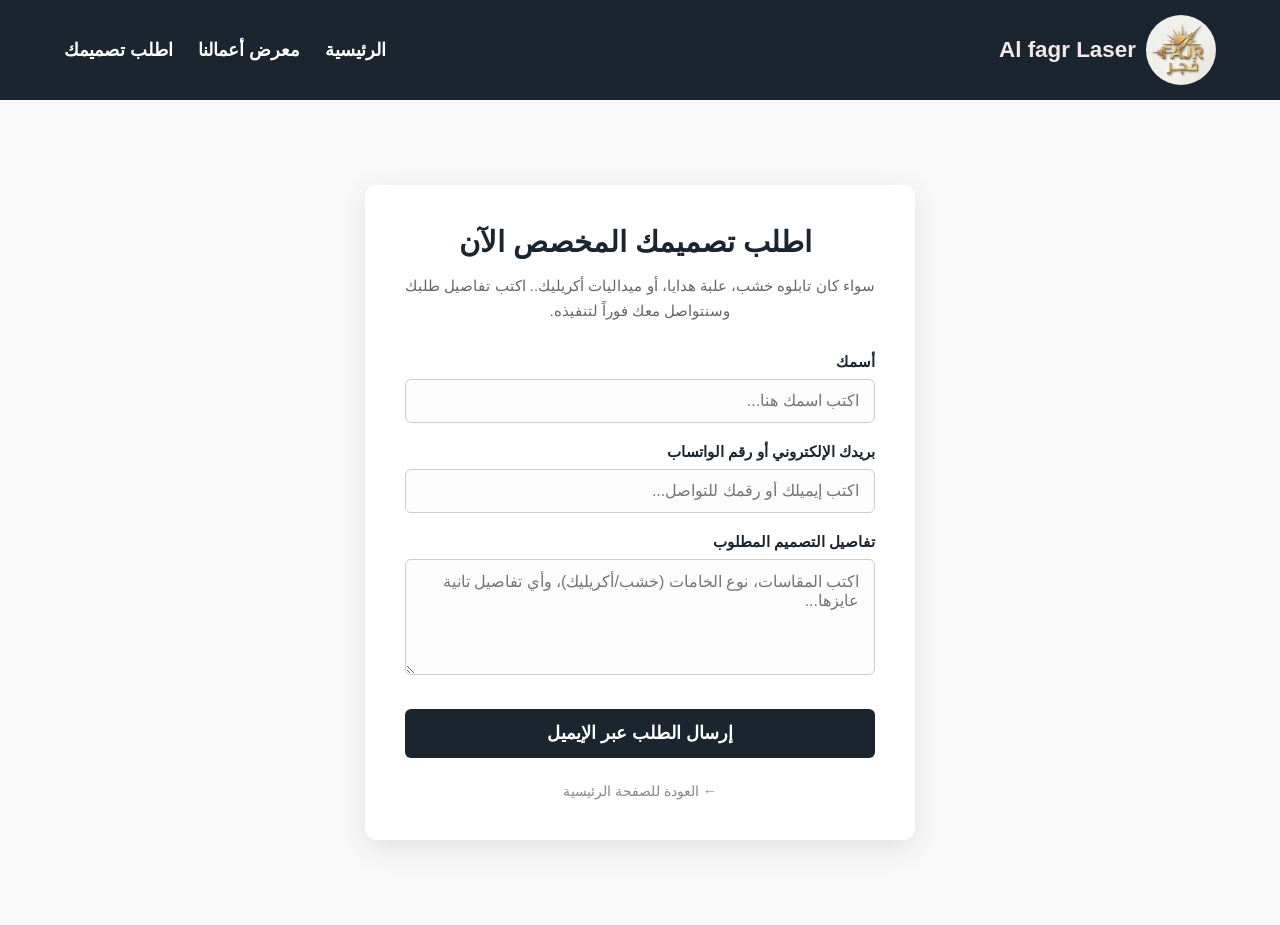
==== contact.html @ 535c6892 "Add files via upload" ====
<!DOCTYPE html>
<html lang="ar" dir="rtl">
<head>
    <meta charset="UTF-8">
    <meta name="viewport" content="width=device-width, initial-scale=1.0">
    <title>Al Fagr laser - أطلب تصميمك </title>
    <link rel="stylesheet" href="css/style.css">
    <link rel="stylesheet" href="https://cdnjs.cloudflare.com/ajax/libs/font-awesome/6.0.0/css/all.min.css">
</head>
<body>

    <nav class="navbar">
        <div class="logo">
            <img src="images/Layer 0.png" alt="لوجو كابتن ليزر">
            <span>Al fagr Laser</span>
        </div>
        <ul class="nav-links">
            <li><a href="index.html">الرئيسية</a></li>
            <li><a href="index.html#products">معرض أعمالنا</a></li>
            <li><a href="contact.html">اطلب تصميمك</a></li>
        </ul>
    </nav>

    <section class="contact-section">
        <div class="contact-box">
            <h2><i class="fa-solid fa-laser-cutter"></i> اطلب تصميمك المخصص الآن</h2>
            <p>سواء كان تابلوه خشب، علبة هدايا، أو ميداليات أكريليك.. اكتب تفاصيل طلبك وسنتواصل معك فوراً لتنفيذه.</p>
           
            <form action="https://formspree.io/xbdbzlob" method="POST">
                <div class="input-group">
                    <label>أسمك</label>
                    <input type="text" name="name" placeholder="اكتب اسمك هنا..." required>
                </div>

                <div class="input-group">
                    <label>بريدك الإلكتروني أو رقم الواتساب</label>
                    <input type="text" name="contact_info" placeholder="اكتب إيميلك أو رقمك للتواصل..." required>
                </div>

                <div class="input-group">
                    <label>تفاصيل التصميم المطلوب</label>
                    <textarea name="message" rows="5" placeholder="اكتب المقاسات، نوع الخامات (خشب/أكريليك)، وأي تفاصيل تانية عايزها..." required></textarea>
                </div>

                <button type="submit" class="submit-btn">إرسال الطلب عبر الإيميل</button>
            </form>
           
            <a href="index.html" class="back-home-link">← العودة للصفحة الرئيسية</a>
        </div>
    </section>

</body>
</html>
---- css/style.css ----
/* 1. ريست عام للموقع كله عشان الهوامش وتناسق الحجم */
* {
    margin: 0;
    padding: 0;
    box-sizing: border-box;
    font-family: 'Segoe UI', Tahoma, Geneva, Verdana, sans-serif;
}

/* 2. إعدادات جسم الصفحة */
body {
    background-color: #f9f9f9;
    color: #333;
    direction: rtl; /* الموقع كله عربي من اليمين للشمال */
}

/* 3. شريط التنقل (الـ Navbar) */
.navbar {
    background-color: #1a252f;
    display: flex;
    justify-content: space-between;
    align-items: center;
    padding: 15px 5%;
    position: sticky;
    top: 0;
    z-index: 1000;
}

.logo {
    display: flex;
    align-items: center;
    gap: 10px;
}

.logo img {
    height: 70px;
    border-radius: 90%;
}

.logo span {
    color: #f3e8e8;
    font-size: 1.4rem;
    font-weight: bold;
}

.nav-links {
    display: flex;
    list-style: none;
    gap: 25px;
}

.nav-links a {
    color: #ffffff;
    text-decoration: none;
    font-weight: 600;
    font-size: 1.1rem;
    transition: color 0.3s;
}

.nav-links a:hover {
    color: #f39c12; /* يقلب لون ذهبي/برتقالي رايق عند الوقوف عليه */
}

/* زرار الموبايل (مخفي في الشاشات الكبيرة) */
.menu-toggle {
    display: none;
    flex-direction: column;
    cursor: pointer;
    gap: 5px;
}

.menu-toggle .bar {
    width: 25px;
    height: 3px;
    background-color: white;
    transition: 0.4s;
}

/* 4. القسم الرئيسي الترحيبي (Hero Section) */
.hero {
    background: linear-gradient(rgba(26, 37, 47, 0.8), rgba(26, 37, 47, 0.8)), url('../images/hero-bg.jpg') no-repeat center center/cover;
    height: 60vh; /* واخد مساحة شيك من الشاشة */
    display: flex;
    justify-content: center;
    align-items: center;
    text-align: center;
    color: white;
    padding: 0 20px;
}

.hero-content h1 {
    font-size: 2.8rem;
    margin-bottom: 15px;
    color: #f39c12; /* اللون الذهبي بيدي فخامة */
}

.hero-content p {
    font-size: 1.3rem;
    margin-bottom: 25px;
    max-width: 600px;
    line-height: 1.6;
}

/* زرار اطلب أوردر الآن */
.cta-btn {
    display: inline-block;
    background-color: #f39c12;
    color: white;
    padding: 12px 30px;
    text-decoration: none;
    font-weight: bold;
    font-size: 1.1rem;
    border-radius: 5px;
    transition: background 0.3s, transform 0.2s;
}

.cta-btn:hover {
    background-color: #e67e22;
    transform: translateY(-10px); /* حركة خفيفة ترفع الزرار لفوق لما تقف عليه */
}

/* 5. شاشات الموبايل (Responsive) */
@media screen and (max-width: 768px) {
    .nav-links {
        display: none;
        flex-direction: column;
        width: 100%;
        background-color: #1a252f;
        position: absolute;
        top: 70px;
        right: 0;
        padding: 20px;
        gap: 15px;
        text-align: center;
    }

    .nav-links.active {
        display: flex;
    }

    .menu-toggle {
        display: flex;
    }

    .hero-content h1 {
        font-size: 2rem;
    }

    .hero-content p {
        font-size: 1rem;
    }
}
/* 6. تنسيق قسم المنتجات */
.products-section {
    padding: 60px 5%;
    text-align: center;
}

.section-title {
    font-size: 2.2rem;
    color: #1a252f;
    margin-bottom: 40px;
    position: relative;
}

/* خط ديكور صغير تحت العنوان */
.section-title::after {
    content: '';
    display: block;
    width: 80px;
    height: 4px;
    background-color: #f39c12;
    margin: 10px auto 0;
    border-radius: 2px;
}

/* الحاوية الأساسية للكروت */
.products-container {
    display: flex;
    justify-content: center;
    gap: 30px;
    flex-wrap: wrap; /* عشان لو الشاشة صغرت ينزلوا تحت بعض */
}

/* تصميم الكارت الواحد */
.product-card {
    background-color: white;
    border-radius: 10px;
    box-shadow: 0 4px 15px rgba(0,0,0,0.05);
    width: 320px;
    overflow: hidden;
    transition: transform 0.3s, box-shadow 0.3s;
    display: flex;
    flex-direction: column;
    padding-bottom: 20px;
}

.product-card:hover {
    transform: translateY(-10px); /* يرتفع لفوق تأثير شيك */
    box-shadow: 0 10px 25px rgba(0,0,0,0.15);
}

.card-img {
    height: 220px;
    background-color: #e4e8f0;
    overflow: hidden;
}

.card-img img {
    width: 100%;
    height: 100%;
    object-fit: cover;
}

.product-card h3 {
    font-size: 1.4rem;
    color: #1a252f;
    margin: 20px 15px 10px;
}

.product-card p {
    color: #666;
    font-size: 0.95rem;
    line-height: 1.6;
    padding: 0 15px;
    flex-grow: 1; /* عشان يخلي الأزرار كلها محاذية لبعضها من تحت */
    margin-bottom: 20px;
}

/* زرار الطلب الخاص بكل كارت */
.order-btn {
    display: block;
    background-color: #1a252f;
    color: white;
    text-decoration: none;
    padding: 10px 0;
    margin: 0 20px;
    border-radius: 5px;
    font-weight: bold;
    transition: background 0.3s;
}

.order-btn:hover {
    background-color: #f39c12; /* يقلب ذهبي لما تقف عليه */
}
/* 7. تنسيق صفحة اطلب تصميمك (Contact Page) */
.contact-section {
    padding: 60px 20px;
    display: flex;
    justify-content: center;
    align-items: center;
    min-height: calc(100vh - 75px); /* عشان تاخد طول الشاشة بالظبط بعد الـ Navbar */
}

.contact-box {
    background-color: white;
    border-radius: 12px;
    box-shadow: 0 8px 30px rgba(0,0,0,0.1);
    padding: 40px;
    width: 100%;
    max-width: 550px;
    text-align: center;
}

.contact-box h2 {
    color: #1a252f;
    font-size: 1.8rem;
    margin-bottom: 15px;
}

.contact-box p {
    color: #666;
    font-size: 0.95rem;
    line-height: 1.6;
    margin-bottom: 30px;
}

/* تنسيق حقول الإدخال */
.input-group {
    text-align: right;
    margin-bottom: 20px;
}

.input-group label {
    display: block;
    font-weight: 600;
    color: #1a252f;
    margin-bottom: 8px;
    font-size: 0.95rem;
}

.input-group input,
.input-group textarea {
    width: 100%;
    padding: 12px 15px;
    border: 1px solid #ccc;
    border-radius: 6px;
    font-size: 1rem;
    font-family: inherit;
    transition: border-color 0.3s, box-shadow 0.3s;
    background-color: #fcfcfc;
}

.input-group input:focus,
.input-group textarea:focus {
    outline: none;
    border-color: #f39c12; /* يقلب ذهبي لما العميل يضغط عليه عشان يكتب */
    box-shadow: 0 0 8px rgba(243, 156, 18, 0.2);
}

/* زرار الإرسال الفخم */
.submit-btn {
    width: 100%;
    background-color: #1a252f;
    color: white;
    border: none;
    padding: 14px;
    font-size: 1.1rem;
    font-weight: bold;
    border-radius: 6px;
    cursor: pointer;
    transition: background 0.3s, transform 0.2s;
    margin-top: 10px;
}

.submit-btn:hover {
    background-color: #f39c12; /* يقلب ذهبي عند الوقوف عليه */
    transform: translateY(-2px);
}

/* لينك العودة للرئيسية */
.back-home-link {
    display: inline-block;
    margin-top: 25px;
    color: #888;
    text-decoration: none;
    font-size: 0.9rem;
    transition: color 0.3s;
}

.back-home-link:hover {
    color: #1a252f;
    text-decoration: underline;
}
/* 8. تنسيق الفوتر (Footer) */
.main-footer {
    background-color: #1a252f; /* نفس كحلي الـ Navbar الفخم */
    color: #ffffff;
    padding: 30px 20px;
    margin-top: 50px; /* يسيب مسافة بينه وبين الكروت */
}

.footer-content {
    display: flex;
    justify-content: space-between;
    align-items: center;
    max-width: 1200px;
    margin: 0 auto;
    flex-wrap: wrap;
    gap: 20px;
}

.footer-content p {
    font-size: 1rem;
    color: #bbb;
}

.footer-content .highlight {
    color: #f39c12; /* اللون الذهبي */
    font-weight: bold;
}

/* لينكات وأيقونات السوشيال ميديا */
.social-links {
    display: flex;
    gap: 15px;
}

.social-links a {
    color: rgb(236, 232, 232);
    background-color: #86582a;
    width: 40px;
    height: 40px;
    border-radius: 50%;
    display: flex;
    justify-content: center;
    align-items: center;
    text-decoration: none;
    font-size: 1.1rem;
    transition: background 0.3s, transform 0.3s, color 0.3s;
}

/* حركة شياكة للأيقونة لما الماوس يقف عليها */
.social-links a:hover {
    background-color: #f39c12; /* تقلب ذهبي */
    color: #1a252f;
    transform: translateY(-5px); /* ترفع لفوق شوية */
}

/* تظبيط الفوتر عالموبايل */
@media screen and (max-width: 600px) {
    .footer-content {
        flex-direction: column;
        text-align: center;
    }
}
/* 9. تنسيق صفحة معرض الأعمال (Portfolio Page) */
.portfolio-header {
    text-align: center;
    padding: 50px 20px;
    background: linear-gradient(135deg, #1a252f, #2c3e50);
    color: white;
}

.portfolio-header h1 {
    font-size: 2.2rem;
    color: #f39c12; /* الذهبي */
    margin-bottom: 10px;
}

.portfolio-header p {
    font-size: 1.1rem;
    color: #ddd;
}

/* شبكة الصور */
.portfolio-grid-container {
    max-width: 1200px;
    margin: 40px auto;
    padding: 0 20px;
}

.portfolio-grid {
    display: block; /* متوافق ومعياري */
    text-align: center;
}

.portfolio-item {
    display: inline-block;
    vertical-align: top;
    width: 30%; /* تظهر 3 صور في السطر على الشاشات الكبيرة */
    margin: 1.5%;
    position: relative;
    border-radius: 8px;
    overflow: hidden;
    box-shadow: 0 4px 15px rgba(0,0,0,0.15);
    background-color: #000;
}

.portfolio-item img {
    width: 100%;
    height: 250px;
    object-fit: cover;
    display: block;
    transition: transform 0.5s ease;
}

/* تأثير الطبقة اللي بتظهر فوق الصورة عند الوقوف بالماوس */
.item-overlay {
    position: absolute;
    bottom: 0;
    left: 0;
    right: 0;
    background: rgba(26, 37, 47, 0.85); /* خلفية كحلي شفافة */
    color: white;
    padding: 15px;
    opacity: 0;
    transition: opacity 0.4s ease;
}

.item-overlay h3 {
    font-size: 1rem;
    color: #f39c12;
}

/* حركات التفاعل (Hover) */
.portfolio-item:hover img {
    transform: scale(1.1); /* تكبير الصورة بسيط */
}

.portfolio-item:hover .item-overlay {
    opacity: 1; /* إظهار النص */
}

/* تظبيط شاشات الموبايل والمقاسات الصغيرة */
@media screen and (max-width: 900px) {
    .portfolio-item {
        width: 45%; /* صورتين في السطر */
    }
}

@media screen and (max-width: 600px) {
    .portfolio-item {
        width: 94%; /* صورة واحدة بعرض الشاشة */
        margin: 10px 3%;
    }
}
/* 10. تنسيق زرار الواتساب الطاير */
.whatsapp-float {
    position: fixed;
    bottom: 30px;
    left: 30px; /* هيظهر على الشمال تحت عشان ما يغطيش على الكلام العربي */
    background-color: #25d366; /* لون الواتساب الأصلي */
    color: #fff;
    width: 60px;
    height: 60px;
    border-radius: 50%;
    text-align: center;
    font-size: 30px;
    box-shadow: 0px 4px 10px rgba(0, 0, 0, 0.3);
    z-index: 10000;
    display: flex;
    justify-content: center;
    align-items: center;
    text-decoration: none;
    transition: transform 0.3s, background-color 0.3s;
   
    /* تأثير أنيميشن خفيف عشان يلفت الانتباه */
    animation: pulse 2s infinite;
}

.whatsapp-float:hover {
    background-color: #128c7e; /* يغمق سنة لما تقف عليه */
    transform: scale(1.1); /* يكبر شوية */
}

/* حركة النبض */
@keyframes pulse {
    0% {
        box-shadow: 0 0 0 0 rgba(37, 211, 102, 0.5);
    }
    70% {
        box-shadow: 0 0 0 15px rgba(37, 211, 102, 0);
    }
    100% {
        box-shadow: 0 0 0 0 rgba(37, 211, 102, 0);
    }
}

/* تظبيطه عالموبايل عشان ما يبقاش ضخم قوي */
@media screen and (max-width: 600px) {
    .whatsapp-float {
        width: 50px;
        height: 50px;
        font-size: 25px;
        bottom: 20px;
        left: 20px;
    }
}
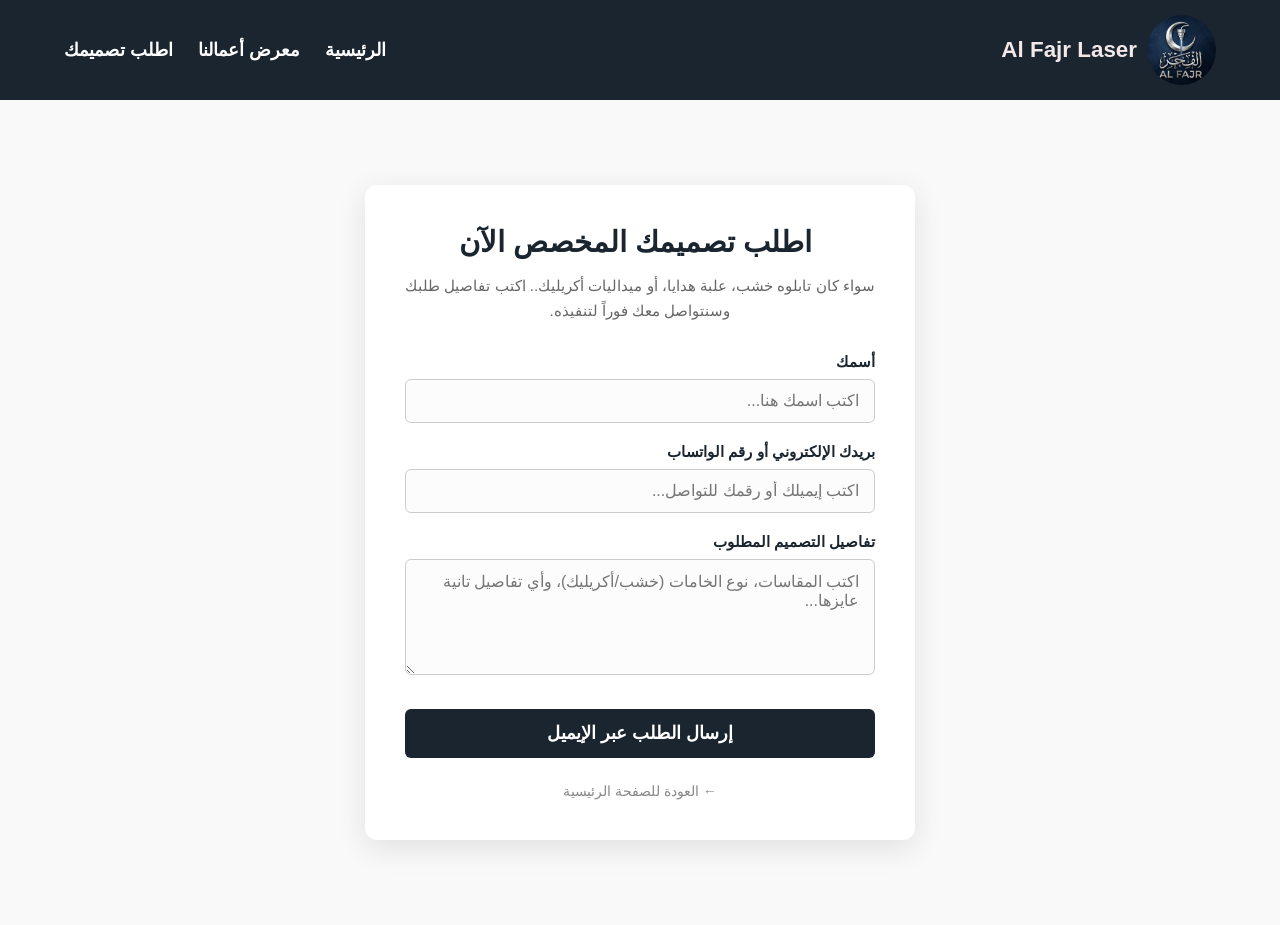
==== commit b1e7e244: "Add files via upload" ====
--- a/contact.html
+++ b/contact.html
@@ -3,7 +3,7 @@
 <head>
     <meta charset="UTF-8">
     <meta name="viewport" content="width=device-width, initial-scale=1.0">
-    <title>Al Fagr laser - أطلب تصميمك </title>
+    <title>Al Fajr laser - أطلب تصميمك </title>
     <link rel="stylesheet" href="css/style.css">
     <link rel="stylesheet" href="https://cdnjs.cloudflare.com/ajax/libs/font-awesome/6.0.0/css/all.min.css">
 </head>
@@ -11,8 +11,8 @@
 
     <nav class="navbar">
         <div class="logo">
-            <img src="images/Layer 0.png" alt="لوجو كابتن ليزر">
-            <span>Al fagr Laser</span>
+            <img src="images/AL-Fajr logo.jpg" alt="لوجو كابتن ليزر">
+            <span>Al Fajr Laser</span>
         </div>
         <ul class="nav-links">
             <li><a href="index.html">الرئيسية</a></li>
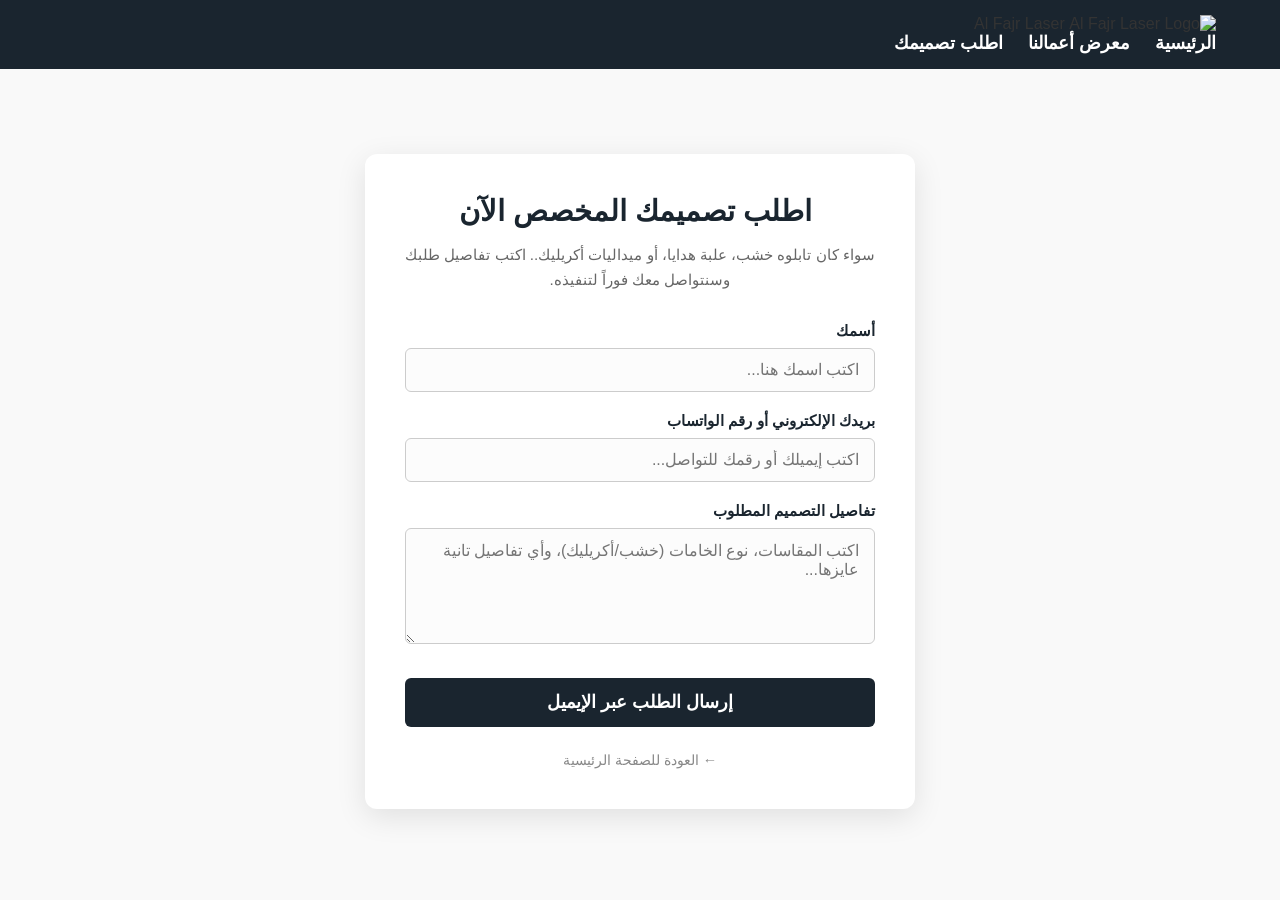
==== commit b27d1e4d: "Add files via upload" ====
--- a/contact.html
+++ b/contact.html
@@ -4,22 +4,25 @@
     <meta charset="UTF-8">
     <meta name="viewport" content="width=device-width, initial-scale=1.0">
     <title>Al Fajr laser - أطلب تصميمك </title>
-    <link rel="stylesheet" href="css/style.css">
+    <link rel="stylesheet" href="style.css?=v5">
     <link rel="stylesheet" href="https://cdnjs.cloudflare.com/ajax/libs/font-awesome/6.0.0/css/all.min.css">
 </head>
 <body>
 
-    <nav class="navbar">
-        <div class="logo">
-            <img src="images/AL-Fajr logo.jpg" alt="لوجو كابتن ليزر">
-            <span>Al Fajr Laser</span>
+<nav class="navbar">
+    <div class="nav-container">
+        <div class="logo-container">
+            <img src="images/alfajr logo.png" alt="Al Fajr Laser Logo" class="nav-logo">
+            <span class="brand-name">Al Fajr Laser</span>
         </div>
-        <ul class="nav-links">
-            <li><a href="index.html">الرئيسية</a></li>
-            <li><a href="index.html#products">معرض أعمالنا</a></li>
-            <li><a href="contact.html">اطلب تصميمك</a></li>
-        </ul>
-    </nav>
+       
+        <div class="nav-links">
+            <a href="index.html" class="nav-item">الرئيسية</a>
+            <a href="portfolio.html" class="nav-item">معرض أعمالنا</a>
+            <a href="contact.html" class="nav-item active">اطلب تصميمك</a>
+        </div>
+    </div>
+</nav>
 
     <section class="contact-section">
         <div class="contact-box">
--- a/style.css
+++ b/style.css
@@ -0,0 +1,597 @@
+/* 1. ريست عام للموقع كله عشان الهوامش وتناسق الحجم */
+* {
+    margin: 0;
+    padding: 0;
+    box-sizing: border-box;
+    font-family: 'Segoe UI', Tahoma, Geneva, Verdana, sans-serif;
+}
+
+/* 2. إعدادات جسم الصفحة */
+body {
+    background-color: #f9f9f9;
+    color: #333;
+    direction: rtl; /* الموقع كله عربي من اليمين للشمال */
+}
+
+/* 3. شريط التنقل (الـ Navbar) */
+.navbar {
+    background-color: #1a252f;
+    display: flex;
+    justify-content: space-between;
+    align-items: center;
+    padding: 15px 5%;
+    position: sticky;
+    top: 0;
+    z-index: 1000;
+}
+
+.logo {
+    display: flex;
+    align-items: center;
+    gap: 10px;
+}
+
+.logo img {
+    height: 70px;
+    border-radius: 90%;
+}
+
+.logo span {
+    color: #f3e8e8;
+    font-size: 1.4rem;
+    font-weight: bold;
+}
+
+.nav-links {
+    display: flex;
+    list-style: none;
+    gap: 25px;
+}
+
+.nav-links a {
+    color: #ffffff;
+    text-decoration: none;
+    font-weight: 600;
+    font-size: 1.1rem;
+    transition: color 0.3s;
+}
+
+.nav-links a:hover {
+    color: #f39c12; /* يقلب لون ذهبي/برتقالي رايق عند الوقوف عليه */
+}
+
+/* زرار الموبايل (مخفي في الشاشات الكبيرة) */
+.menu-toggle {
+    display: none;
+    flex-direction: column;
+    cursor: pointer;
+    gap: 5px;
+}
+
+.menu-toggle .bar {
+    width: 25px;
+    height: 3px;
+    background-color: white;
+    transition: 0.4s;
+}
+
+/* 4. القسم الرئيسي الترحيبي (Hero Section) */
+.hero {
+    background: linear-gradient(rgba(26, 37, 47, 0.8), rgba(26, 37, 47, 0.8)), url('images/hero-bg.jpg') no-repeat center center/cover;
+    height: 60vh; /* واخد مساحة شيك من الشاشة */
+    display: flex;
+    justify-content: center;
+    align-items: center;
+    text-align: center;
+    color: white;
+    padding: 0 20px;
+}
+
+.hero-content h1 {
+    font-size: 2.8rem;
+    margin-bottom: 15px;
+    color: #f39c12; /* اللون الذهبي بيدي فخامة */
+}
+
+.hero-content p {
+    font-size: 1.3rem;
+    margin-bottom: 25px;
+    max-width: 600px;
+    line-height: 1.6;
+}
+
+/* زرار اطلب أوردر الآن */
+.cta-btn {
+    display: inline-block;
+    background-color: #f39c12;
+    color: white;
+    padding: 12px 30px;
+    text-decoration: none;
+    font-weight: bold;
+    font-size: 1.1rem;
+    border-radius: 5px;
+    transition: background 0.3s, transform 0.2s;
+}
+
+.cta-btn:hover {
+    background-color: #e67e22;
+    transform: translateY(-10px); /* حركة خفيفة ترفع الزرار لفوق لما تقف عليه */
+}
+
+/* 5. شاشات الموبايل (Responsive) */
+@media screen and (max-width: 768px) {
+    .nav-links {
+        display: none;
+        flex-direction: column;
+        width: 100%;
+        background-color: #1a252f;
+        position: absolute;
+        top: 70px;
+        right: 0;
+        padding: 20px;
+        gap: 15px;
+        text-align: center;
+    }
+
+    .nav-links.active {
+        display: flex;
+    }
+
+    .menu-toggle {
+        display: flex;
+    }
+
+    .hero-content h1 {
+        font-size: 2rem;
+    }
+
+    .hero-content p {
+        font-size: 1rem;
+    }
+}
+/* 6. تنسيق قسم المنتجات */
+.products-section {
+    padding: 60px 5%;
+    text-align: center;
+}
+
+.section-title {
+    font-size: 2.2rem;
+    color: #1a252f;
+    margin-bottom: 40px;
+    position: relative;
+}
+
+/* خط ديكور صغير تحت العنوان */
+.section-title::after {
+    content: '';
+    display: block;
+    width: 80px;
+    height: 4px;
+    background-color: #f39c12;
+    margin: 10px auto 0;
+    border-radius: 2px;
+}
+
+/* الحاوية الأساسية للكروت */
+.products-container {
+    display: flex;
+    justify-content: center;
+    gap: 30px;
+    flex-wrap: wrap; /* عشان لو الشاشة صغرت ينزلوا تحت بعض */
+}
+
+/* تصميم الكارت الواحد */
+.product-card {
+    background-color: white;
+    border-radius: 10px;
+    box-shadow: 0 4px 15px rgba(0,0,0,0.05);
+    width: 320px;
+    overflow: hidden;
+    transition: transform 0.3s, box-shadow 0.3s;
+    display: flex;
+    flex-direction: column;
+    padding-bottom: 20px;
+}
+
+.product-card:hover {
+    transform: translateY(-10px); /* يرتفع لفوق تأثير شيك */
+    box-shadow: 0 10px 25px rgba(0,0,0,0.15);
+}
+
+.card-img {
+    height: 220px;
+    background-color: #e4e8f0;
+    overflow: hidden;
+}
+
+.card-img img {
+    width: 100%;
+    height: 100%;
+    object-fit: cover;
+}
+
+.product-card h3 {
+    font-size: 1.4rem;
+    color: #1a252f;
+    margin: 20px 15px 10px;
+}
+
+.product-card p {
+    color: #666;
+    font-size: 0.95rem;
+    line-height: 1.6;
+    padding: 0 15px;
+    flex-grow: 1; /* عشان يخلي الأزرار كلها محاذية لبعضها من تحت */
+    margin-bottom: 20px;
+}
+
+/* زرار الطلب الخاص بكل كارت */
+.order-btn {
+    display: block;
+    background-color: #1a252f;
+    color: white;
+    text-decoration: none;
+    padding: 10px 0;
+    margin: 0 20px;
+    border-radius: 5px;
+    font-weight: bold;
+    transition: background 0.3s;
+}
+
+.order-btn:hover {
+    background-color: #f39c12; /* يقلب ذهبي لما تقف عليه */
+}
+/* 7. تنسيق صفحة اطلب تصميمك (Contact Page) */
+.contact-section {
+    padding: 60px 20px;
+    display: flex;
+    justify-content: center;
+    align-items: center;
+    min-height: calc(100vh - 75px); /* عشان تاخد طول الشاشة بالظبط بعد الـ Navbar */
+}
+
+.contact-box {
+    background-color: white;
+    border-radius: 12px;
+    box-shadow: 0 8px 30px rgba(0,0,0,0.1);
+    padding: 40px;
+    width: 100%;
+    max-width: 550px;
+    text-align: center;
+}
+
+.contact-box h2 {
+    color: #1a252f;
+    font-size: 1.8rem;
+    margin-bottom: 15px;
+}
+
+.contact-box p {
+    color: #666;
+    font-size: 0.95rem;
+    line-height: 1.6;
+    margin-bottom: 30px;
+}
+
+/* تنسيق حقول الإدخال */
+.input-group {
+    text-align: right;
+    margin-bottom: 20px;
+}
+
+.input-group label {
+    display: block;
+    font-weight: 600;
+    color: #1a252f;
+    margin-bottom: 8px;
+    font-size: 0.95rem;
+}
+
+.input-group input,
+.input-group textarea {
+    width: 100%;
+    padding: 12px 15px;
+    border: 1px solid #ccc;
+    border-radius: 6px;
+    font-size: 1rem;
+    font-family: inherit;
+    transition: border-color 0.3s, box-shadow 0.3s;
+    background-color: #fcfcfc;
+}
+
+.input-group input:focus,
+.input-group textarea:focus {
+    outline: none;
+    border-color: #f39c12; /* يقلب ذهبي لما العميل يضغط عليه عشان يكتب */
+    box-shadow: 0 0 8px rgba(243, 156, 18, 0.2);
+}
+
+/* زرار الإرسال الفخم */
+.submit-btn {
+    width: 100%;
+    background-color: #1a252f;
+    color: white;
+    border: none;
+    padding: 14px;
+    font-size: 1.1rem;
+    font-weight: bold;
+    border-radius: 6px;
+    cursor: pointer;
+    transition: background 0.3s, transform 0.2s;
+    margin-top: 10px;
+}
+
+.submit-btn:hover {
+    background-color: #f39c12; /* يقلب ذهبي عند الوقوف عليه */
+    transform: translateY(-2px);
+}
+
+/* لينك العودة للرئيسية */
+.back-home-link {
+    display: inline-block;
+    margin-top: 25px;
+    color: #888;
+    text-decoration: none;
+    font-size: 0.9rem;
+    transition: color 0.3s;
+}
+
+.back-home-link:hover {
+    color: #1a252f;
+    text-decoration: underline;
+}
+/* 8. تنسيق الفوتر (Footer) */
+.main-footer {
+    background-color: #1a252f; /* نفس كحلي الـ Navbar الفخم */
+    color: #ffffff;
+    padding: 30px 20px;
+    margin-top: 50px; /* يسيب مسافة بينه وبين الكروت */
+}
+
+.footer-content {
+    display: flex;
+    justify-content: space-between;
+    align-items: center;
+    max-width: 1200px;
+    margin: 0 auto;
+    flex-wrap: wrap;
+    gap: 20px;
+}
+
+.footer-content p {
+    font-size: 1rem;
+    color: #bbb;
+}
+
+.footer-content .highlight {
+    color: #f39c12; /* اللون الذهبي */
+    font-weight: bold;
+}
+
+/* لينكات وأيقونات السوشيال ميديا */
+.social-links {
+    display: flex;
+    gap: 15px;
+}
+
+.social-links a {
+    color: rgb(236, 232, 232);
+    background-color: #86582a;
+    width: 40px;
+    height: 40px;
+    border-radius: 50%;
+    display: flex;
+    justify-content: center;
+    align-items: center;
+    text-decoration: none;
+    font-size: 1.1rem;
+    transition: background 0.3s, transform 0.3s, color 0.3s;
+}
+
+/* حركة شياكة للأيقونة لما الماوس يقف عليها */
+.social-links a:hover {
+    background-color: #f39c12; /* تقلب ذهبي */
+    color: #1a252f;
+    transform: translateY(-5px); /* ترفع لفوق شوية */
+}
+
+/* تظبيط الفوتر عالموبايل */
+@media screen and (max-width: 600px) {
+    .footer-content {
+        flex-direction: column;
+        text-align: center;
+    }
+}
+/* 9. تنسيق صفحة معرض الأعمال (Portfolio Page) */
+.portfolio-header {
+    text-align: center;
+    padding: 50px 20px;
+    background: linear-gradient(135deg, #1a252f, #2c3e50);
+    color: white;
+}
+
+.portfolio-header h1 {
+    font-size: 2.2rem;
+    color: #f39c12; /* الذهبي */
+    margin-bottom: 10px;
+}
+
+.portfolio-header p {
+    font-size: 1.1rem;
+    color: #ddd;
+}
+
+/* شبكة الصور */
+.portfolio-grid-container {
+    max-width: 1200px;
+    margin: 40px auto;
+    padding: 0 20px;
+}
+
+.portfolio-grid {
+    display: block; /* متوافق ومعياري */
+    text-align: center;
+}
+
+.portfolio-item {
+    display: inline-block;
+    vertical-align: top;
+    width: 30%; /* تظهر 3 صور في السطر على الشاشات الكبيرة */
+    margin: 1.5%;
+    position: relative;
+    border-radius: 8px;
+    overflow: hidden;
+    box-shadow: 0 4px 15px rgba(0,0,0,0.15);
+    background-color: #000;
+}
+
+.portfolio-item img {
+    width: 100%;
+    height: 250px;
+    object-fit: cover;
+    display: block;
+    transition: transform 0.5s ease;
+}
+
+/* تأثير الطبقة اللي بتظهر فوق الصورة عند الوقوف بالماوس */
+.item-overlay {
+    position: absolute;
+    bottom: 0;
+    left: 0;
+    right: 0;
+    background: rgba(26, 37, 47, 0.85); /* خلفية كحلي شفافة */
+    color: white;
+    padding: 15px;
+    opacity: 0;
+    transition: opacity 0.4s ease;
+}
+
+.item-overlay h3 {
+    font-size: 1rem;
+    color: #f39c12;
+}
+
+/* حركات التفاعل (Hover) */
+.portfolio-item:hover img {
+    transform: scale(1.1); /* تكبير الصورة بسيط */
+}
+
+.portfolio-item:hover .item-overlay {
+    opacity: 1; /* إظهار النص */
+}
+
+/* تظبيط شاشات الموبايل والمقاسات الصغيرة */
+@media screen and (max-width: 900px) {
+    .portfolio-item {
+        width: 45%; /* صورتين في السطر */
+    }
+}
+
+@media screen and (max-width: 600px) {
+    .portfolio-item {
+        width: 94%; /* صورة واحدة بعرض الشاشة */
+        margin: 10px 3%;
+    }
+}
+/* 12. شريط التواصل العايم */
+.social-float-bar {
+    position: fixed;
+    bottom: 30px;
+    left: 30px; /* مكانهم على الشمال تحت */
+    display: flex;
+    flex-direction: column; /* يرصهم فوق بعض */
+    align-items: center;
+    gap: 12px; /* المسافة بين كل زرار والتاني */
+    z-index: 10000;
+}
+
+/* التنسيق العام لكل الأزرار */
+.social-icon {
+    color: #fff;
+    border-radius: 50%;
+    display: flex;
+    justify-content: center;
+    align-items: center;
+    text-decoration: none;
+    box-shadow: 0px 4px 10px rgba(0, 0, 0, 0.25);
+    transition: transform 0.3s, filter 0.3s;
+}
+
+.social-icon:hover {
+    transform: scale(1.1) translateY(-3px);
+    filter: brightness(1.1); /* يفتح اللون سنة لما تقف عليه */
+}
+
+/* تظبيط مقاسات الأزرار (الفيسبوك والتليجرام أصغر شوية) */
+.social-icon.telegram, .social-icon.facebook, .social-icon.whatsapp {
+    width: 45px;
+    height: 45px;
+    font-size: 20px;
+}
+/* ألوان باقي الأزرار الأصلية */
+.social-icon.telegram {
+    background-color: #0088cc; /* لون التليجرام */
+        animation: pulse-telegram 4s infinite;
+}
+
+.social-icon.facebook {
+    background-color: #1877f2; /* لون الفيسبوك */
+        animation: pulse-facebook 3s infinite;
+}
+/* الواتساب يفضل كبير ومميز وبيهتز */
+.social-icon.whatsapp {
+    background-color: #25d366;
+    animation: pulse-bar 2s infinite;
+}
+
+/* حركة النبض للواتساب */
+@keyframes pulse-bar {
+    0% { box-shadow: 0 0 0 0 rgba(37, 211, 102, 0.5); }
+    70% { box-shadow: 0 0 0 15px rgba(37, 211, 102, 0); }
+    100% { box-shadow: 0 0 0 0 rgba(37, 211, 102, 0); }
+}
+@keyframes pulse-telegram {
+    0% { box-shadow: 0 0 0 0 rgba(0, 136, 204, 0.5); }
+    70% { box-shadow: 0 0 0 15px rgba(0, 136, 204, 0); }
+    100% { box-shadow: 0 0 0 0 rgba(0, 136, 204, 0); }
+}
+@keyframes pulse-facebook {
+    0% { box-shadow: 0 0 0 0 rgba(24, 119, 242, 0.5); }
+    70% { box-shadow: 0 0 0 15px rgba(24, 119, 242, 0); }
+    100% { box-shadow: 0 0 0 0 rgba(24, 119, 242, 0); }
+}
+/* تظبيط المقاسات عالموبايل عشان السكرين */
+@media screen and (max-width: 600px) {
+    .social-float-bar {
+        bottom: 20px;
+        left: 20px;
+        gap: 8px;
+    }
+    .social-icon.whatsapp {
+        width: 50px;
+        height: 50px;
+        font-size: 26px;
+    }
+    .social-icon.telegram, .social-icon.facebook {
+        width: 38px;
+        height: 38px;
+        font-size: 16px;
+    }
+}
+/* توحيد أحجام الأيقونات العايمة على جميع الشاشات */
+.social-float-bar a {
+    display: flex !important;
+    align-items: center !important;
+    justify-content: center !important;
+    width: 50px !important; /* حجم الدائرة الثابت */
+    height: 50px !important;
+    border-radius: 50% !important;
+    text-decoration: none !important;
+}
+
+.social-float-bar a i {
+    font-size: 24px !important; /* حجم الأيقونة الموحد جوه الدائرة */
+    margin: 0 !important;
+    padding: 0 !important;
+}
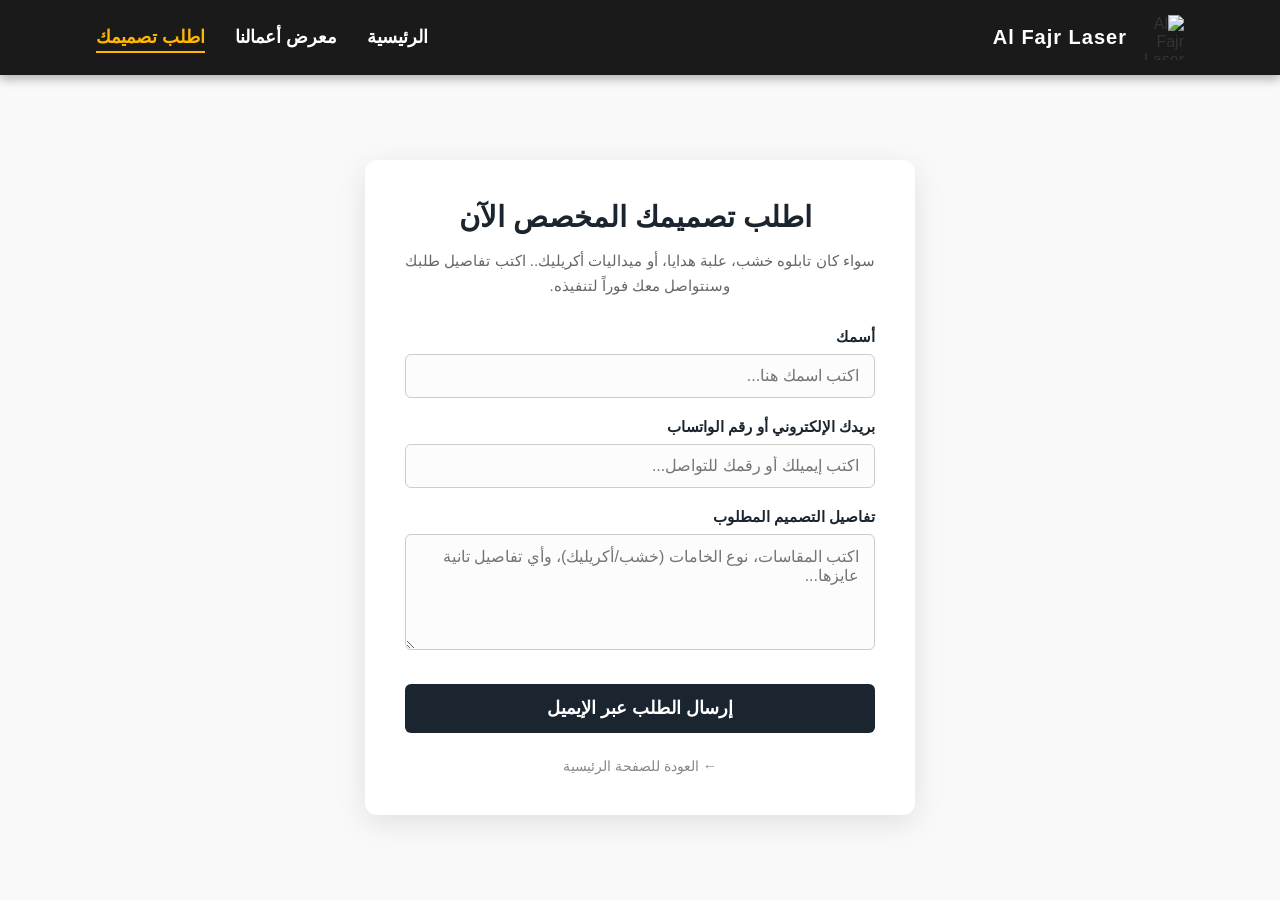
==== commit 3a96908d: "Add files via upload" ====
--- a/contact.html
+++ b/contact.html
@@ -4,7 +4,7 @@
     <meta charset="UTF-8">
     <meta name="viewport" content="width=device-width, initial-scale=1.0">
     <title>Al Fajr laser - أطلب تصميمك </title>
-    <link rel="stylesheet" href="style.css?=v5">
+    <link rel="stylesheet" href="style.css?=v6.1">
     <link rel="stylesheet" href="https://cdnjs.cloudflare.com/ajax/libs/font-awesome/6.0.0/css/all.min.css">
 </head>
 <body>
--- a/style.css
+++ b/style.css
@@ -595,3 +595,80 @@
     margin: 0 !important;
     padding: 0 !important;
 }
+/* تنسيق شريط التنقل بالكامل */
+.navbar {
+    background-color: #1a1a1a; /* لون غامق فخم يليق بالبراند */
+    padding: 15px 0;
+    position: sticky;
+    top: 0;
+    z-index: 1000;
+    box-shadow: 0 4px 10px rgba(0, 0, 0, 0.3);
+}
+
+.nav-container {
+    width: 85%;
+    margin: 0 auto;
+    display: flex;
+    justify-content: space-between;
+    align-items: center;
+    direction: rtl; /* عشان الترتيب يبدأ من اليمين للشمال */
+}
+
+/* تنسيق اللوجو والاسم */
+.logo-container {
+    display: flex;
+    align-items: center;
+    gap: 12px;
+}
+
+.nav-logo {
+    width: 45px; /* حجم مثالي للوجو فوق */
+    height: 45px;
+    object-fit: contain;
+}
+
+.brand-name {
+    color: #fff;
+    font-size: 20px;
+    font-weight: bold;
+    letter-spacing: 1px;
+}
+
+/* تنسيق اللينكات والحركة الانسيابية */
+.nav-links {
+    display: flex;
+    gap: 30px;
+}
+
+.nav-item {
+    color: #bbb;
+    text-decoration: none;
+    font-size: 16px;
+    font-weight: 500;
+    position: relative;
+    padding: 5px 0;
+    transition: color 0.3s ease;
+}
+
+/* حركة الخط السحرية اللي بتفرش من النص */
+.nav-item::after {
+    content: '';
+    position: absolute;
+    bottom: 0;
+    left: 50%;
+    width: 0;
+    height: 2px;
+    background-color: #ffb703; /* اللون الأصفر الدهبي الرايق بتاعك */
+    transition: width 0.3s ease, left 0.3s ease;
+}
+
+.nav-item:hover::after,
+.nav-item.active::after {
+    width: 100%;
+    left: 0;
+}
+
+.nav-item:hover,
+.nav-item.active {
+    color: #ffb703; /* يقلب دهبي لما تقف عليه */
+}
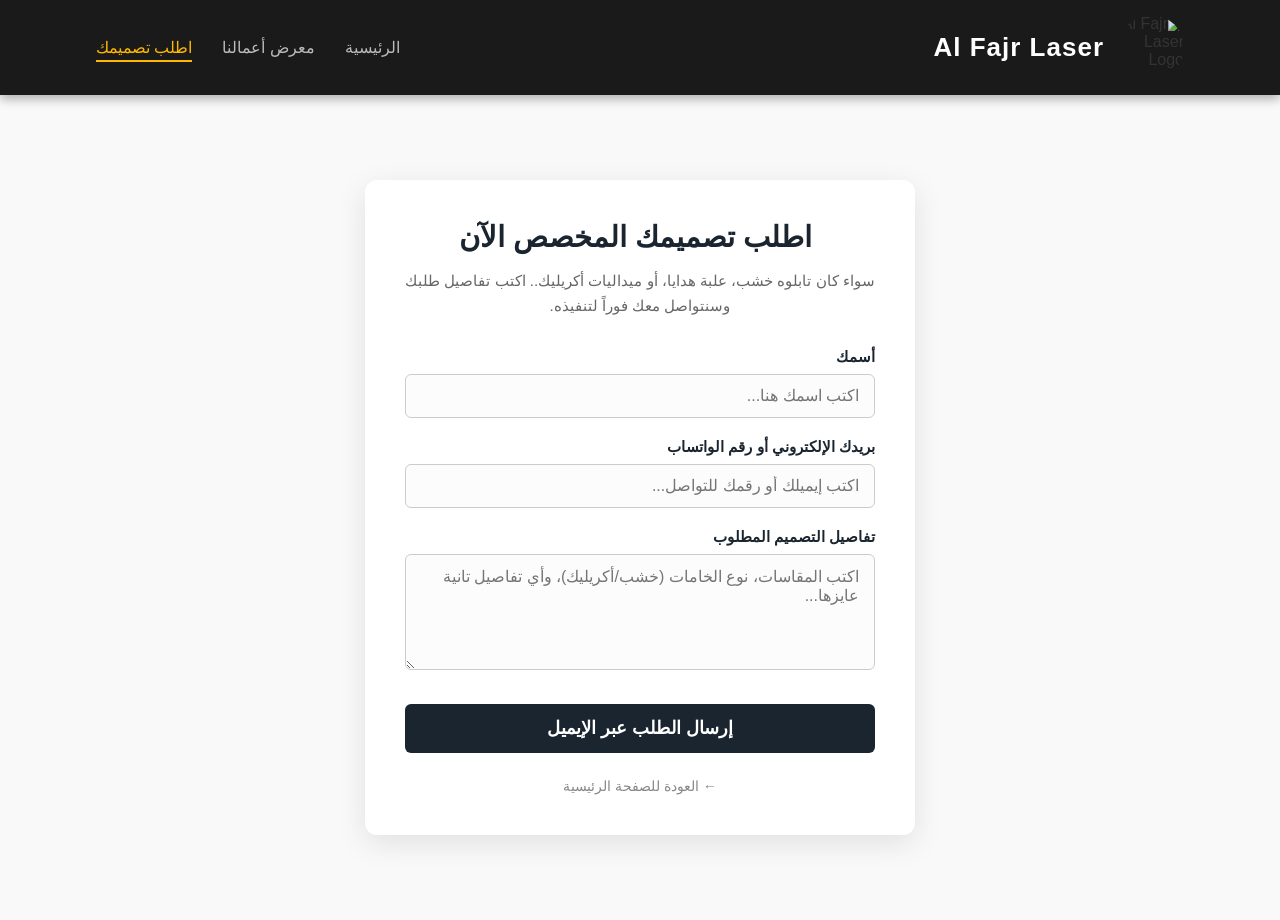
==== commit a6ec5eff: "Add files via upload" ====
--- a/contact.html
+++ b/contact.html
@@ -4,7 +4,7 @@
     <meta charset="UTF-8">
     <meta name="viewport" content="width=device-width, initial-scale=1.0">
     <title>Al Fajr laser - أطلب تصميمك </title>
-    <link rel="stylesheet" href="style.css?=v6.1">
+    <link rel="stylesheet" href="style.css?=v6.2">
     <link rel="stylesheet" href="https://cdnjs.cloudflare.com/ajax/libs/font-awesome/6.0.0/css/all.min.css">
 </head>
 <body>
--- a/style.css
+++ b/style.css
@@ -671,4 +671,276 @@
 .nav-item:hover,
 .nav-item.active {
     color: #ffb703; /* يقلب دهبي لما تقف عليه */
-}+}
+/* ================= تنظيف وتظبيط الـ Navbar بالكامل ================= */
+.navbar {
+    background-color: #1a1a1a !important;
+    padding: 15px 0 !important;
+    position: sticky !important;
+    top: 0 !important;
+    z-index: 1000 !important;
+    box-shadow: 0 4px 10px rgba(0, 0, 0, 0.3) !important;
+    direction: rtl !important;
+}
+
+.nav-container {
+    width: 85% !important;
+    margin: 0 auto !important;
+    display: flex !important;
+    justify-content: space-between !important;
+    align-items: center !important;
+}
+
+.logo-container {
+    display: flex !important;
+    align-items: center !important;
+    gap: 15px !important;
+}
+
+.nav-logo {
+    width: 65px !important; /* حجم اللوجو الكبير الواضح */
+    height: 65px !important;
+    object-fit: contain !important;
+    border-radius: 50% !important;
+    background-color: transparent !important;
+}
+
+.brand-name {
+    color: #fff !important;
+    font-size: 26px !important;
+    font-weight: bold !important;
+}
+
+.nav-links {
+    display: flex !important;
+    gap: 30px !important;
+}
+
+.nav-item {
+    color: #bbb !important;
+    text-decoration: none !important;
+    font-size: 16px !important;
+    font-weight: 500 !important;
+    position: relative !important;
+    padding: 5px 0 !important;
+    transition: color 0.3s ease !important;
+}
+
+/* حركة الخط اللي بيفرش من النص */
+.nav-item::after {
+    content: '' !important;
+    position: absolute !important;
+    bottom: 0 !important;
+    left: 50 !important;
+    width: 0 !important;
+    height: 2px !important;
+    background-color: #ffb703 !important;
+    transition: width 0.3s ease, left 0.3s ease !important;
+}
+
+.nav-item:hover::after,
+.nav-item.active::after {
+    width: 100% !important;
+    left: 0 !important;
+}
+
+.nav-item:hover,
+.nav-item.active {
+    color: #ffb703 !important;
+}
+
+.mobile-menu-toggle {
+    background: none !important;
+    border: none !important;
+    color: #ffb703 !important;
+    font-size: 30px !important;
+    cursor: pointer !important;
+    display: none !important; /* مخفي في الكمبيوتر */
+    padding: 0 !important;
+    outline: none !important;
+}
+
+/* ================= الميديا كويري الصايعة للموبايل (بتجبر السيرفر يفرمل القديم) ================= */
+@media screen and (max-width: 768px) {
+    .nav-container {
+        width: 90% !important;
+    }
+   
+    .nav-links {
+        display: none !important; /* اختفاء القائمة على الموبايل في العادي */
+        flex-direction: column !important;
+        position: absolute !important;
+        top: 90px !important;
+        left: 0 !important;
+        width: 100% !important;
+        background-color: #1a1a1a !important;
+        padding: 20px 0 !important;
+        text-align: center !important;
+        gap: 20px !important;
+        box-shadow: 0 4px 10px rgba(0, 0, 0, 0.3) !important;
+        z-index: 999 !important;
+    }
+
+    /* بتفتح لما تضغط على الـ 3 خطوط */
+    .nav-links.active {
+        display: flex !important;
+    }
+   
+    .mobile-menu-toggle {
+        display: block !important; /* إظهار الـ 3 خطوط */
+    }
+   
+    .brand-name { font-size: 20px !important; }
+    .nav-logo { width: 60px !important; height: 60px !important; }
+}
+/* ================= Features Section Style ================= */
+.features-section {
+    background-color: #121212; /* خلفية أغمق سنة من الهيدر عشان تفصل */
+    padding: 80px 0;
+    direction: rtl;
+    text-align: center;
+}
+/* تنسيق العنوان الأساسي ليكون في النص */
+.section-title h2 {
+    color: #ffffff !important;
+    font-size: 32px !important;
+    font-weight: bold !important;
+    margin-bottom: 50px !important;
+    position: relative !important;
+    display: inline-block !important; /* عشان الخطوط تيجي على مقاس الكلمة بالظبط */
+    border-bottom: none !important; /* نلغي أي خط قديم تماماً */
+}
+
+/* الخط الدهبي اللي فوق الجملة */
+.section-title h2::before {
+    content: '' !important;
+    position: absolute !important;
+    top: -15px !important; /* مكانه فوق الكلام */
+    left: 50% !important;
+    transform: translateX(-50%) !important;
+    width: 80px !important; /* طول الخط */
+    height: 3px !important; /* سمك الخط */
+    background-color: #ffb703 !important;
+    border-radius: 2px !important;
+}
+
+/* الخط الدهبي اللي تحت الجملة */
+.section-title h2::after {
+    content: '' !important;
+    position: absolute !important;
+    bottom: -15px !important; /* مكانه تحت الكلام */
+    left: 50% !important;
+    transform: translateX(-50%) !important;
+    width: 80px !important; /* طول الخط */
+    height: 3px !important; /* سمك الخط */
+    background-color: #ffb703 !important;
+    border-radius: 2px !important;
+}
+
+/* عشان نلغي كود الـ div القديم وميعملش خط تالت ملوش لازمة */
+.title-line {
+    display: none !important;
+}
+
+/* حاوية الكروت */
+.features-container {
+    width: 85% !important;
+    margin: 0 auto !important;
+    display: grid !important;
+    grid-template-columns: repeat(auto-fit, minmax(250px, 1fr)) !important; /* توزيع مرن حسب الشاشة */
+    gap: 30px !important;
+    direction: rtl !important;
+}
+
+/* تنسيق الكرت الفردي */
+.feature-card {
+    background-color: #1a1a1a;
+    border: 1px solid #2a2a2a;
+    padding: 40px 25px;
+    border-radius: 12px;
+    transition: transform 0.3s ease, border-color 0.3s ease, box-shadow 0.3s ease;
+    cursor: pointer;
+}
+
+/* حركة الكرت لما الماوس ييجي عليه */
+.feature-card:hover {
+    transform: translateY(-10px); /* يرتفع لفوق */
+    border-color: #ffb703; /* الحواف تنور دهبي */
+    box-shadow: 0 10px 20px rgba(255, 183, 3, 0.1);
+}
+
+/* الأيقونات الدهبي */
+.feature-icon {
+    font-size: 40px;
+    color: #ffb703;
+    margin-bottom: 20px;
+    transition: transform 0.3s ease;
+}
+
+.feature-card:hover .feature-icon {
+    transform: scale(1.1); /* الأيقونة تكبر سنة مع الهوفر */
+}
+
+.feature-card h3 {
+    color: #ffffff;
+    font-size: 22px;
+    margin-bottom: 15px;
+    font-weight: 600;
+}
+
+.feature-card p {
+    color: #aaaaaa;
+    font-size: 14px;
+    line-height: 1.6;
+}
+
+/* توافق السيكشن مع شاشات الموبايل */
+@media screen and (max-width: 768px) {
+    .features-section {
+        padding: 50px 0;
+    }
+   
+    /* حاوية الكروت */
+    .features-container {
+        width: 100% !important;
+        padding: 10px 20px !important; /* قللنا البادنج اللي تحت عشان نشيل الفراغ */
+        display: flex !important;
+        overflow-x: auto !important; /* بيشغل السحب */
+        scroll-snap-type: x mandatory !important;
+        gap: 15px !important;
+        direction: rtl !important;
+        scrollbar-width: auto !important; /* هنظهر شريط سحب رفيع جداً عشان الماوس يعرف يتحرك منه */
+    }
+
+    /* تظبيط شكل شريط السحب على الكمبيوتر عشان ما يبقاش شكله وحش */
+    .features-container::-webkit-scrollbar {
+        height: 4px !important; /* شريط رفيع جداً دهبي تحت الكروت */
+    }
+    .features-container::-webkit-scrollbar-thumb {
+        background-color: #ffb703 !important;
+        border-radius: 10px !important;
+    }
+
+    /* ضبط طول الكارت وحجمه لمنع الفراغ اللي تحت */
+    .feature-card {
+        flex: 0 0 75% !important; /* صغرنا العرض سنة عشان يظهر طرف اللي جنبه */
+        scroll-snap-align: center !important;
+        padding: 20px 15px !important; /* تقليل المساحات الداخلية لتصغير الطول */
+        height: auto !important; /* يخلي طول الكارت على قد الكلام بالظبط */
+        min-height: 220px !important; /* حد أدنى للطول عشان الكروت تطلع مقاس واحد */
+        box-sizing: border-box !important;
+    }
+
+   
+    .section-title h2 {
+        font-size: 26px;
+    }
+}
+
+/* إلغاء الخط الموروث القديم من كلاس العنوان الرئيسي */
+.features-section .section-title::after,
+.features-section .section-title::before,
+.features-section .section-title {
+    border-bottom: none !important;
+    background: none !important;
+}
